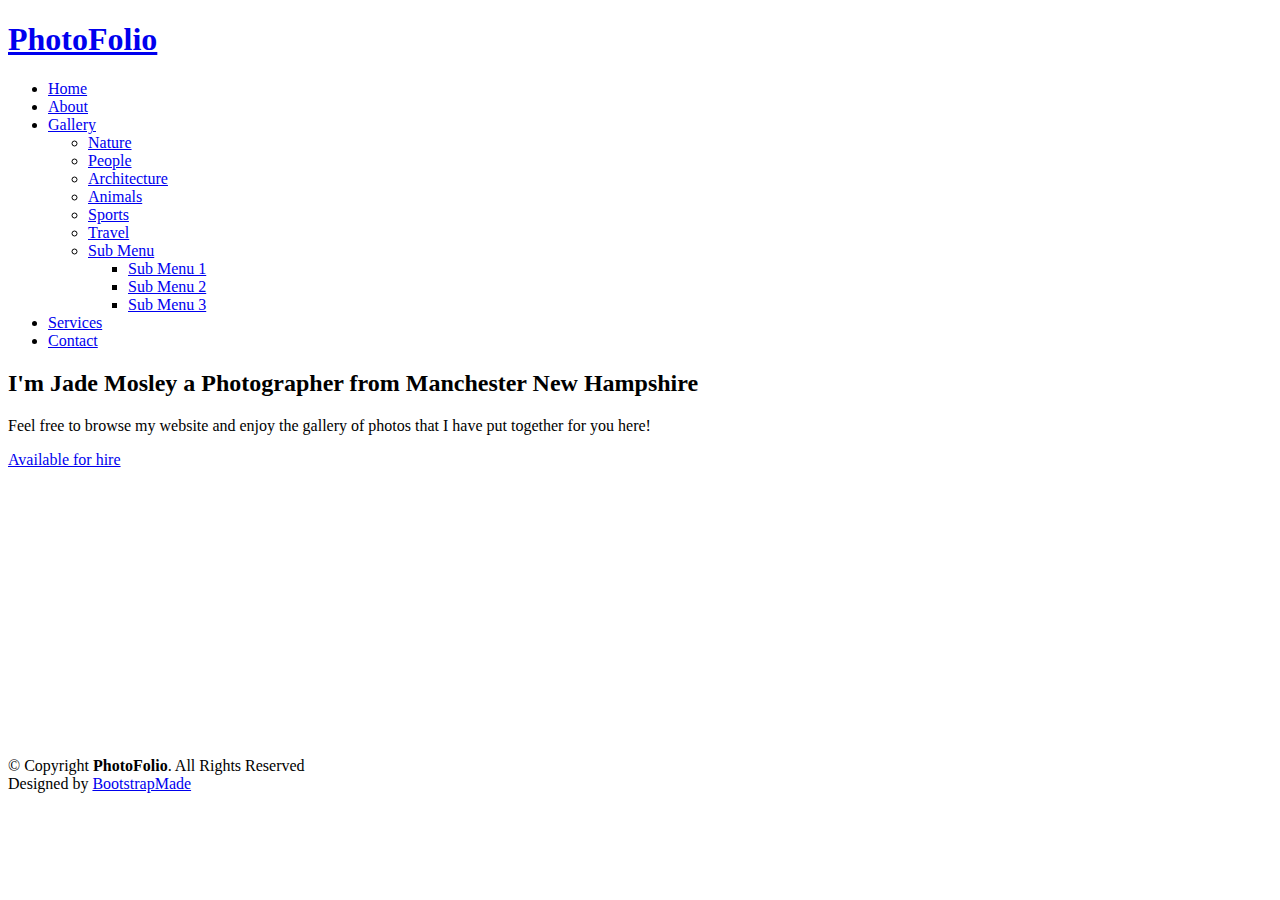
==== index.html @ 931f9623 "Added files" ====
<!DOCTYPE html>
<html lang="en">

<head>
  <meta charset="utf-8">
  <meta content="width=device-width, initial-scale=1.0" name="viewport">

  <title>PhotoFolio Bootstrap Template - Index</title>
  <meta content="" name="description">
  <meta content="" name="keywords">

  <!-- Favicons -->
  <link href="assets/img/favicon.png" rel="icon">
  <link href="assets/img/apple-touch-icon.png" rel="apple-touch-icon">

  <!-- Google Fonts -->
  <link rel="preconnect" href="https://fonts.googleapis.com">
  <link rel="preconnect" href="https://fonts.gstatic.com" crossorigin>
  <link href="https://fonts.googleapis.com/css2?family=Open+Sans:ital,wght@0,300;0,400;0,500;0,600;0,700;1,300;1,400;1,600;1,700&family=Inter:ital,wght@0,300;0,400;0,500;0,600;0,700;1,300;1,400;1,500;1,600;1,700&family=Cardo:ital,wght@0,400;0,700;1,400&display=swap" rel="stylesheet">

  <!-- Vendor CSS Files -->
  <link href="assets/vendor/bootstrap/css/bootstrap.min.css" rel="stylesheet">
  <link href="assets/vendor/bootstrap-icons/bootstrap-icons.css" rel="stylesheet">
  <link href="assets/vendor/swiper/swiper-bundle.min.css" rel="stylesheet">
  <link href="assets/vendor/glightbox/css/glightbox.min.css" rel="stylesheet">
  <link href="assets/vendor/aos/aos.css" rel="stylesheet">

  <!-- Template Main CSS File -->
  <link href="assets/css/main.css" rel="stylesheet">

  <!-- =======================================================
  * Template Name: PhotoFolio - v1.2.0
  * Template URL: https://bootstrapmade.com/photofolio-bootstrap-photography-website-template/
  * Author: BootstrapMade.com
  * License: https://bootstrapmade.com/license/
  ======================================================== -->
</head>

<body>

  <!-- ======= Header ======= -->
  <header id="header" class="header d-flex align-items-center fixed-top">
    <div class="container-fluid d-flex align-items-center justify-content-between">

      <a href="index.html" class="logo d-flex align-items-center  me-auto me-lg-0">
        <!-- Uncomment the line below if you also wish to use an image logo -->
        <!-- <img src="assets/img/logo.png" alt=""> -->
        <i class="bi bi-camera"></i>
        <h1>PhotoFolio</h1>
      </a>

      <nav id="navbar" class="navbar">
        <ul>
          <li><a href="index.html" class="active">Home</a></li>
          <li><a href="about.html">About</a></li>
          <li class="dropdown"><a href="#"><span>Gallery</span> <i class="bi bi-chevron-down dropdown-indicator"></i></a>
            <ul>
              <li><a href="gallery.html">Nature</a></li>
              <li><a href="gallery.html">People</a></li>
              <li><a href="gallery.html">Architecture</a></li>
              <li><a href="gallery.html">Animals</a></li>
              <li><a href="gallery.html">Sports</a></li>
              <li><a href="gallery.html">Travel</a></li>
              <li class="dropdown"><a href="#"><span>Sub Menu</span> <i class="bi bi-chevron-down dropdown-indicator"></i></a>
                <ul>
                  <li><a href="#">Sub Menu 1</a></li>
                  <li><a href="#">Sub Menu 2</a></li>
                  <li><a href="#">Sub Menu 3</a></li>
                </ul>
              </li>
            </ul>
          </li>
          <li><a href="services.html">Services</a></li>
          <li><a href="contact.html">Contact</a></li>
        </ul>
      </nav><!-- .navbar -->

      <div class="header-social-links">
        <a href="#" class="twitter"><i class="bi bi-twitter"></i></a>
        <a href="https://www.facebook.com/switchstarbase" class="facebook"><i class="bi bi-facebook"></i></a>
        <a href="#" class="instagram"><i class="bi bi-instagram"></i></a>
        <a href="#" class="linkedin"><i class="bi bi-linkedin"></i></i></a>
      </div>
      <i class="mobile-nav-toggle mobile-nav-show bi bi-list"></i>
      <i class="mobile-nav-toggle mobile-nav-hide d-none bi bi-x"></i>

    </div>
  </header><!-- End Header -->

  <!-- ======= Hero Section ======= -->
  <section id="hero" class="hero d-flex flex-column justify-content-center align-items-center" data-aos="fade" data-aos-delay="1500">
    <div class="container">
      <div class="row justify-content-center">
        <div class="col-lg-6 text-center">
          <h2>I'm <span>Jade Mosley</span> a Photographer from Manchester New Hampshire</h2>
          <p>Feel free to browse my website and enjoy the gallery of photos that I have put together for you here!</p>
          <a href="contact.html" class="btn-get-started">Available for hire</a>
        </div>
      </div>
    </div>
  </section><!-- End Hero Section -->

  <main id="main" data-aos="fade" data-aos-delay="1500">

    <!-- ======= Gallery Section ======= -->
    <section id="gallery" class="gallery">
      <div class="container-fluid">

        <div class="row gy-4 justify-content-center">
          <div class="col-xl-3 col-lg-4 col-md-6">
            <div class="gallery-item h-100">
              <img src="assets/img/gallery/gallery-1.jpg" class="img-fluid" alt="">
              <div class="gallery-links d-flex align-items-center justify-content-center">
                <a href="assets/img/gallery/gallery-1.jpg" title="Gallery 1" class="glightbox preview-link"><i class="bi bi-arrows-angle-expand"></i></a>
                <a href="gallery-single.html" class="details-link"><i class="bi bi-link-45deg"></i></a>
              </div>
            </div>
          </div><!-- End Gallery Item -->
          <div class="col-xl-3 col-lg-4 col-md-6">
            <div class="gallery-item h-100">
              <img src="assets/img/gallery/gallery-2.jpg" class="img-fluid" alt="">
              <div class="gallery-links d-flex align-items-center justify-content-center">
                <a href="assets/img/gallery/gallery-2.jpg" title="Gallery 2" class="glightbox preview-link"><i class="bi bi-arrows-angle-expand"></i></a>
                <a href="gallery-single.html" class="details-link"><i class="bi bi-link-45deg"></i></a>
              </div>
            </div>
          </div><!-- End Gallery Item -->
          <div class="col-xl-3 col-lg-4 col-md-6">
            <div class="gallery-item h-100">
              <img src="assets/img/gallery/gallery-3.jpg" class="img-fluid" alt="">
              <div class="gallery-links d-flex align-items-center justify-content-center">
                <a href="assets/img/gallery/gallery-3.jpg" title="Gallery 3" class="glightbox preview-link"><i class="bi bi-arrows-angle-expand"></i></a>
                <a href="gallery-single.html" class="details-link"><i class="bi bi-link-45deg"></i></a>
              </div>
            </div>
          </div><!-- End Gallery Item -->
          <div class="col-xl-3 col-lg-4 col-md-6">
            <div class="gallery-item h-100">
              <img src="assets/img/gallery/gallery-4.jpg" class="img-fluid" alt="">
              <div class="gallery-links d-flex align-items-center justify-content-center">
                <a href="assets/img/gallery/gallery-4.jpg" title="Gallery 4" class="glightbox preview-link"><i class="bi bi-arrows-angle-expand"></i></a>
                <a href="gallery-single.html" class="details-link"><i class="bi bi-link-45deg"></i></a>
              </div>
            </div>
          </div><!-- End Gallery Item -->
          <div class="col-xl-3 col-lg-4 col-md-6">
            <div class="gallery-item h-100">
              <img src="assets/img/gallery/gallery-5.jpg" class="img-fluid" alt="">
              <div class="gallery-links d-flex align-items-center justify-content-center">
                <a href="assets/img/gallery/gallery-5.jpg" title="Gallery 5" class="glightbox preview-link"><i class="bi bi-arrows-angle-expand"></i></a>
                <a href="gallery-single.html" class="details-link"><i class="bi bi-link-45deg"></i></a>
              </div>
            </div>
          </div><!-- End Gallery Item -->
          <div class="col-xl-3 col-lg-4 col-md-6">
            <div class="gallery-item h-100">
              <img src="assets/img/gallery/gallery-6.jpg" class="img-fluid" alt="">
              <div class="gallery-links d-flex align-items-center justify-content-center">
                <a href="assets/img/gallery/gallery-6.jpg" title="Gallery 6" class="glightbox preview-link"><i class="bi bi-arrows-angle-expand"></i></a>
                <a href="gallery-single.html" class="details-link"><i class="bi bi-link-45deg"></i></a>
              </div>
            </div>
          </div><!-- End Gallery Item -->
          <div class="col-xl-3 col-lg-4 col-md-6">
            <div class="gallery-item h-100">
              <img src="assets/img/gallery/gallery-7.jpg" class="img-fluid" alt="">
              <div class="gallery-links d-flex align-items-center justify-content-center">
                <a href="assets/img/gallery/gallery-7.jpg" title="Gallery 7" class="glightbox preview-link"><i class="bi bi-arrows-angle-expand"></i></a>
                <a href="gallery-single.html" class="details-link"><i class="bi bi-link-45deg"></i></a>
              </div>
            </div>
          </div><!-- End Gallery Item -->
          <div class="col-xl-3 col-lg-4 col-md-6">
            <div class="gallery-item h-100">
              <img src="assets/img/gallery/gallery-8.jpg" class="img-fluid" alt="">
              <div class="gallery-links d-flex align-items-center justify-content-center">
                <a href="assets/img/gallery/gallery-8.jpg" title="Gallery 8" class="glightbox preview-link"><i class="bi bi-arrows-angle-expand"></i></a>
                <a href="gallery-single.html" class="details-link"><i class="bi bi-link-45deg"></i></a>
              </div>
            </div>
          </div><!-- End Gallery Item -->
          <div class="col-xl-3 col-lg-4 col-md-6">
            <div class="gallery-item h-100">
              <img src="assets/img/gallery/gallery-9.jpg" class="img-fluid" alt="">
              <div class="gallery-links d-flex align-items-center justify-content-center">
                <a href="assets/img/gallery/gallery-9.jpg" title="Gallery 9" class="glightbox preview-link"><i class="bi bi-arrows-angle-expand"></i></a>
                <a href="gallery-single.html" class="details-link"><i class="bi bi-link-45deg"></i></a>
              </div>
            </div>
          </div><!-- End Gallery Item -->
          <div class="col-xl-3 col-lg-4 col-md-6">
            <div class="gallery-item h-100">
              <img src="assets/img/gallery/gallery-10.jpg" class="img-fluid" alt="">
              <div class="gallery-links d-flex align-items-center justify-content-center">
                <a href="assets/img/gallery/gallery-10.jpg" title="Gallery 10" class="glightbox preview-link"><i class="bi bi-arrows-angle-expand"></i></a>
                <a href="gallery-single.html" class="details-link"><i class="bi bi-link-45deg"></i></a>
              </div>
            </div>
          </div><!-- End Gallery Item -->
          <div class="col-xl-3 col-lg-4 col-md-6">
            <div class="gallery-item h-100">
              <img src="assets/img/gallery/gallery-11.jpg" class="img-fluid" alt="">
              <div class="gallery-links d-flex align-items-center justify-content-center">
                <a href="assets/img/gallery/gallery-11.jpg" title="Gallery 11" class="glightbox preview-link"><i class="bi bi-arrows-angle-expand"></i></a>
                <a href="gallery-single.html" class="details-link"><i class="bi bi-link-45deg"></i></a>
              </div>
            </div>
          </div><!-- End Gallery Item -->
          <div class="col-xl-3 col-lg-4 col-md-6">
            <div class="gallery-item h-100">
              <img src="assets/img/gallery/gallery-12.jpg" class="img-fluid" alt="">
              <div class="gallery-links d-flex align-items-center justify-content-center">
                <a href="assets/img/gallery/gallery-12.jpg" title="Gallery 12" class="glightbox preview-link"><i class="bi bi-arrows-angle-expand"></i></a>
                <a href="gallery-single.html" class="details-link"><i class="bi bi-link-45deg"></i></a>
              </div>
            </div>
          </div><!-- End Gallery Item -->
          <div class="col-xl-3 col-lg-4 col-md-6">
            <div class="gallery-item h-100">
              <img src="assets/img/gallery/gallery-13.jpg" class="img-fluid" alt="">
              <div class="gallery-links d-flex align-items-center justify-content-center">
                <a href="assets/img/gallery/gallery-13.jpg" title="Gallery 13" class="glightbox preview-link"><i class="bi bi-arrows-angle-expand"></i></a>
                <a href="gallery-single.html" class="details-link"><i class="bi bi-link-45deg"></i></a>
              </div>
            </div>
          </div><!-- End Gallery Item -->
          <div class="col-xl-3 col-lg-4 col-md-6">
            <div class="gallery-item h-100">
              <img src="assets/img/gallery/gallery-14.jpg" class="img-fluid" alt="">
              <div class="gallery-links d-flex align-items-center justify-content-center">
                <a href="assets/img/gallery/gallery-14.jpg" title="Gallery 14" class="glightbox preview-link"><i class="bi bi-arrows-angle-expand"></i></a>
                <a href="gallery-single.html" class="details-link"><i class="bi bi-link-45deg"></i></a>
              </div>
            </div>
          </div><!-- End Gallery Item -->
          <div class="col-xl-3 col-lg-4 col-md-6">
            <div class="gallery-item h-100">
              <img src="assets/img/gallery/gallery-15.jpg" class="img-fluid" alt="">
              <div class="gallery-links d-flex align-items-center justify-content-center">
                <a href="assets/img/gallery/gallery-15.jpg" title="Gallery 15" class="glightbox preview-link"><i class="bi bi-arrows-angle-expand"></i></a>
                <a href="gallery-single.html" class="details-link"><i class="bi bi-link-45deg"></i></a>
              </div>
            </div>
          </div><!-- End Gallery Item -->
          <div class="col-xl-3 col-lg-4 col-md-6">
            <div class="gallery-item h-100">
              <img src="assets/img/gallery/gallery-16.jpg" class="img-fluid" alt="">
              <div class="gallery-links d-flex align-items-center justify-content-center">
                <a href="assets/img/gallery/gallery-16.jpg" title="Gallery 16" class="glightbox preview-link"><i class="bi bi-arrows-angle-expand"></i></a>
                <a href="gallery-single.html" class="details-link"><i class="bi bi-link-45deg"></i></a>
              </div>
            </div>
          </div><!-- End Gallery Item -->

        </div>

      </div>
    </section><!-- End Gallery Section -->

  </main><!-- End #main -->

  <!-- ======= Footer ======= -->
  <footer id="footer" class="footer">
    <div class="container">
      <div class="copyright">
        &copy; Copyright <strong><span>PhotoFolio</span></strong>. All Rights Reserved
      </div>
      <div class="credits">
        <!-- All the links in the footer should remain intact. -->
        <!-- You can delete the links only if you purchased the pro version. -->
        <!-- Licensing information: https://bootstrapmade.com/license/ -->
        <!-- Purchase the pro version with working PHP/AJAX contact form: https://bootstrapmade.com/photofolio-bootstrap-photography-website-template/ -->
        Designed by <a href="https://bootstrapmade.com/">BootstrapMade</a>
      </div>
    </div>
  </footer><!-- End Footer -->

  <a href="#" class="scroll-top d-flex align-items-center justify-content-center"><i class="bi bi-arrow-up-short"></i></a>

  <div id="preloader">
    <div class="line"></div>
  </div>

  <!-- Vendor JS Files -->
  <script src="assets/vendor/bootstrap/js/bootstrap.bundle.min.js"></script>
  <script src="assets/vendor/swiper/swiper-bundle.min.js"></script>
  <script src="assets/vendor/glightbox/js/glightbox.min.js"></script>
  <script src="assets/vendor/aos/aos.js"></script>
  <script src="assets/vendor/php-email-form/validate.js"></script>

  <!-- Template Main JS File -->
  <script src="assets/js/main.js"></script>

</body>

</html>
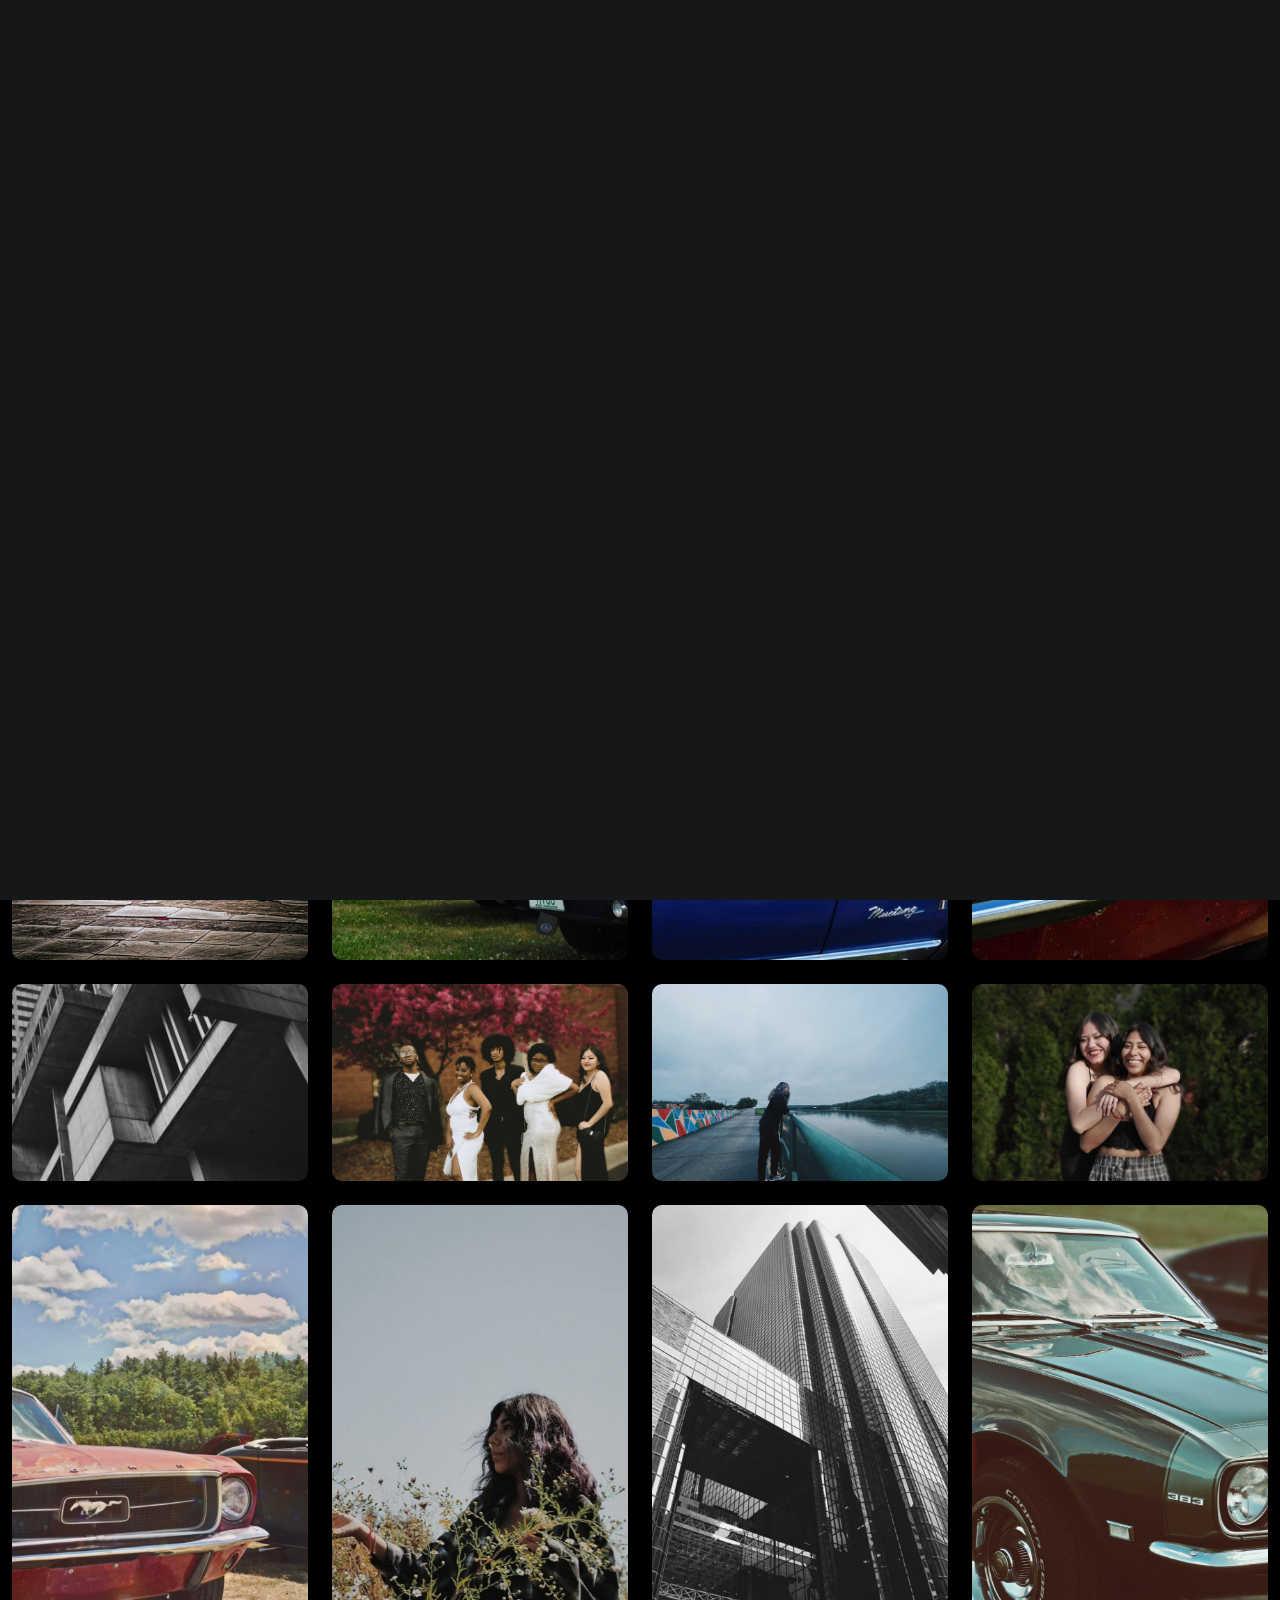
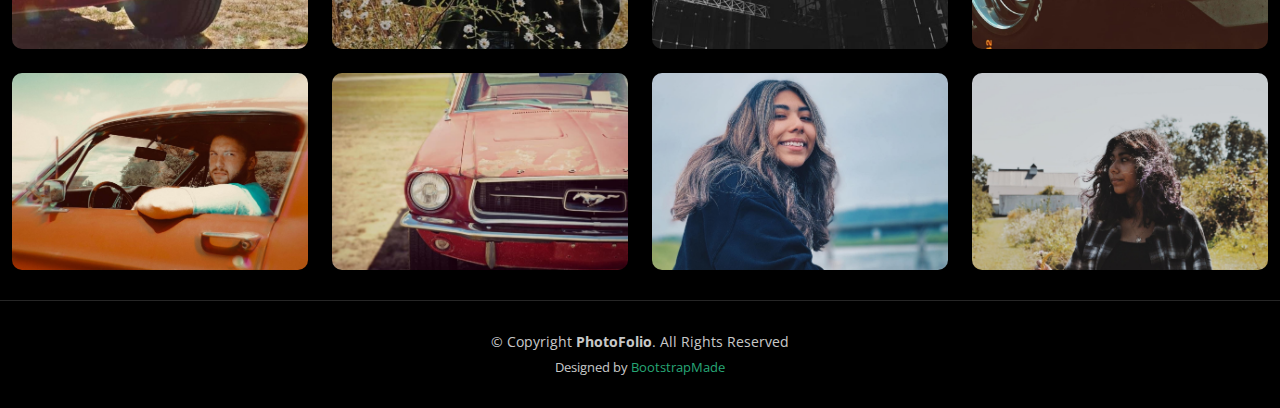
==== commit b6c6db0c: "Update index.html" ====
--- a/index.html
+++ b/index.html
@@ -5,7 +5,7 @@
   <meta charset="utf-8">
   <meta content="width=device-width, initial-scale=1.0" name="viewport">
 
-  <title>PhotoFolio Bootstrap Template - Index</title>
+  <title>Jade Mosley - Index</title>
   <meta content="" name="description">
   <meta content="" name="keywords">
 
@@ -293,4 +293,4 @@
 
 </body>
 
-</html>+</html>
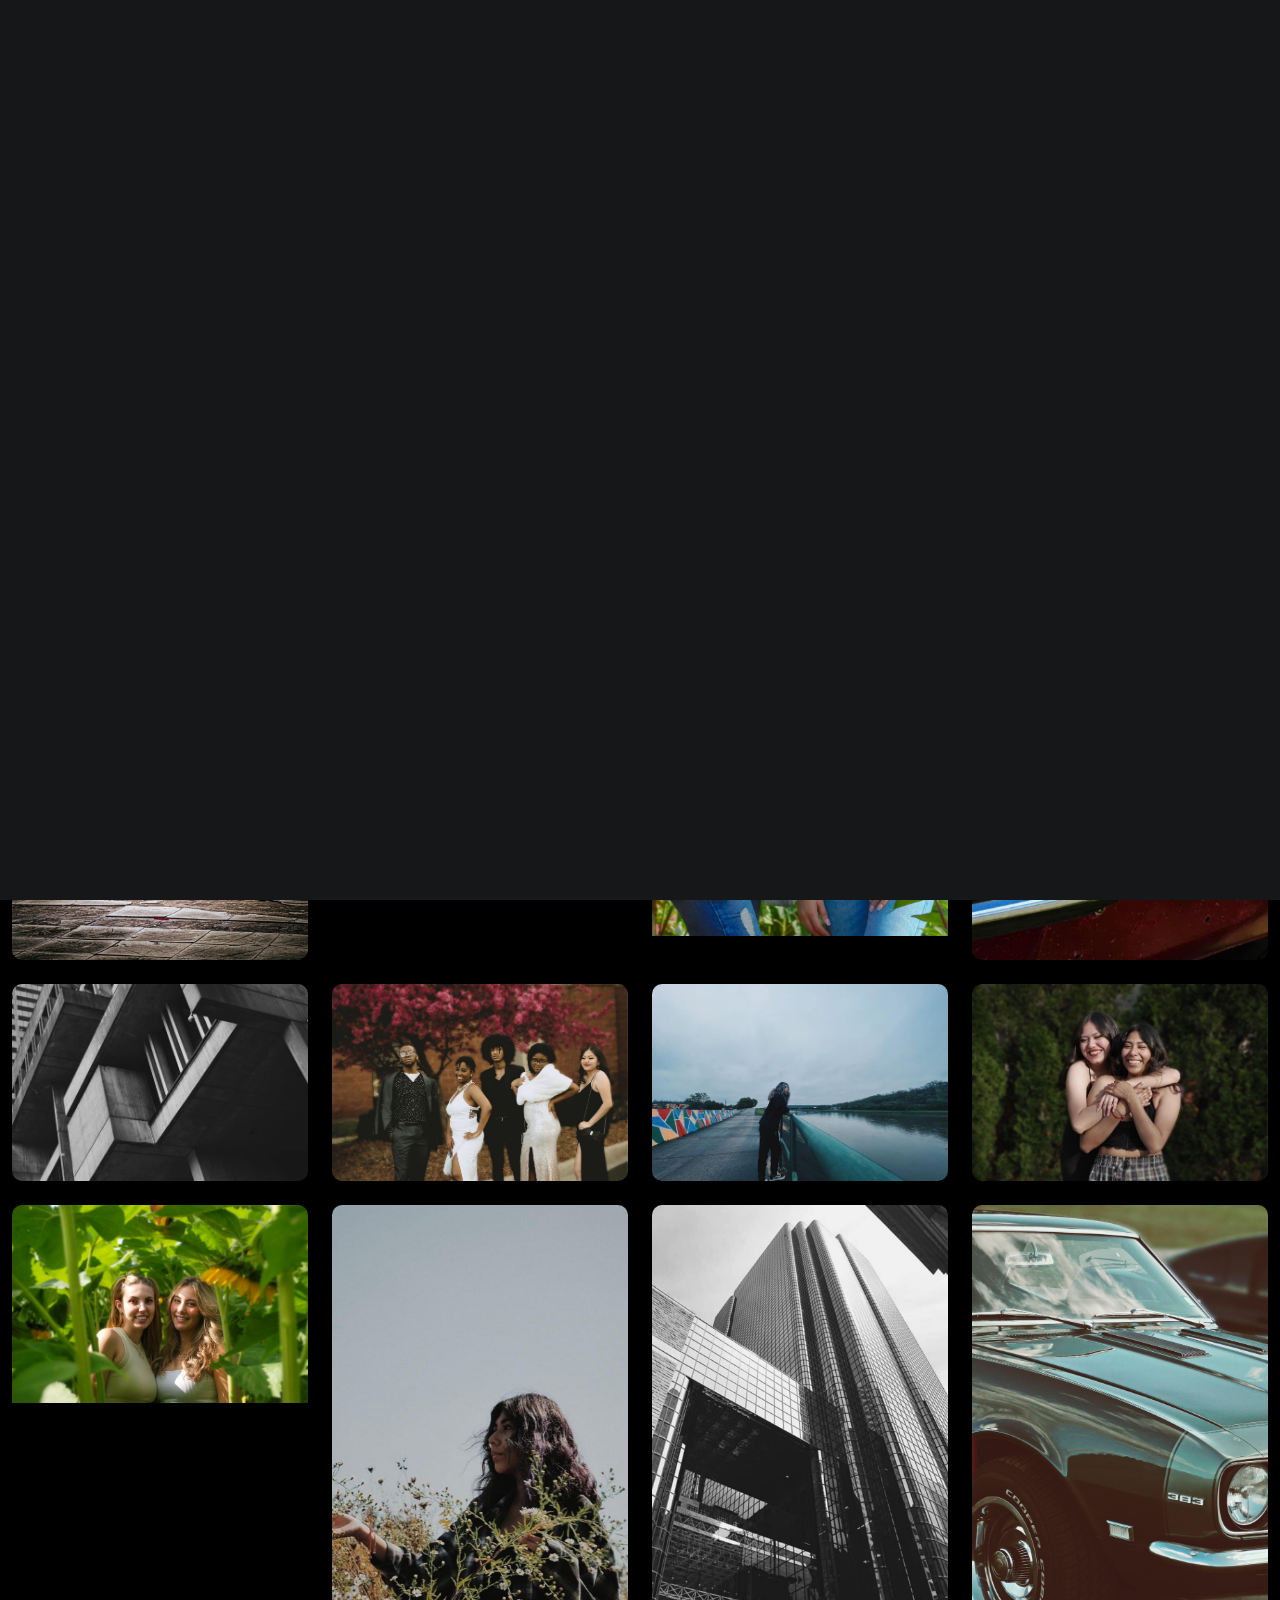
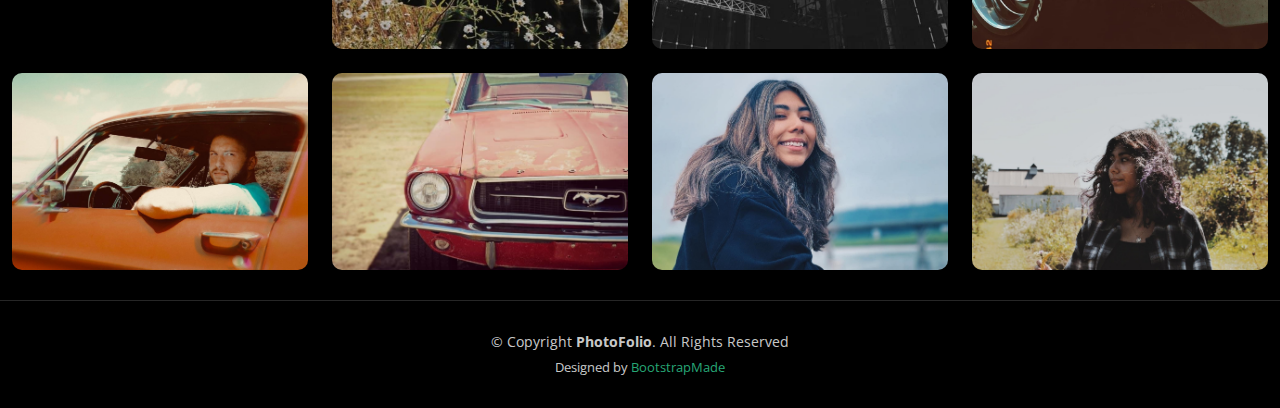
==== commit 77d8c546: "finished set up" ====
--- a/index.html
+++ b/index.html
@@ -55,19 +55,13 @@
           <li><a href="about.html">About</a></li>
           <li class="dropdown"><a href="#"><span>Gallery</span> <i class="bi bi-chevron-down dropdown-indicator"></i></a>
             <ul>
-              <li><a href="gallery.html">Nature</a></li>
-              <li><a href="gallery.html">People</a></li>
-              <li><a href="gallery.html">Architecture</a></li>
-              <li><a href="gallery.html">Animals</a></li>
-              <li><a href="gallery.html">Sports</a></li>
-              <li><a href="gallery.html">Travel</a></li>
-              <li class="dropdown"><a href="#"><span>Sub Menu</span> <i class="bi bi-chevron-down dropdown-indicator"></i></a>
-                <ul>
-                  <li><a href="#">Sub Menu 1</a></li>
-                  <li><a href="#">Sub Menu 2</a></li>
-                  <li><a href="#">Sub Menu 3</a></li>
-                </ul>
-              </li>
+              <li><a href="nature.html">Nature</a></li>
+              <li><a href="people.html">People</a></li>
+			  <li><a href="vehicles.html">Vehicles</a></li>
+              <li><a href="architecture.html">Architecture</a></li>
+              <li><a href="animals.html">Animals</a></li>
+              <li><a href="groups.html">Groups</a></li>
+              <li><a href="seasonal.html">Seasonal</a></li>
             </ul>
           </li>
           <li><a href="services.html">Services</a></li>
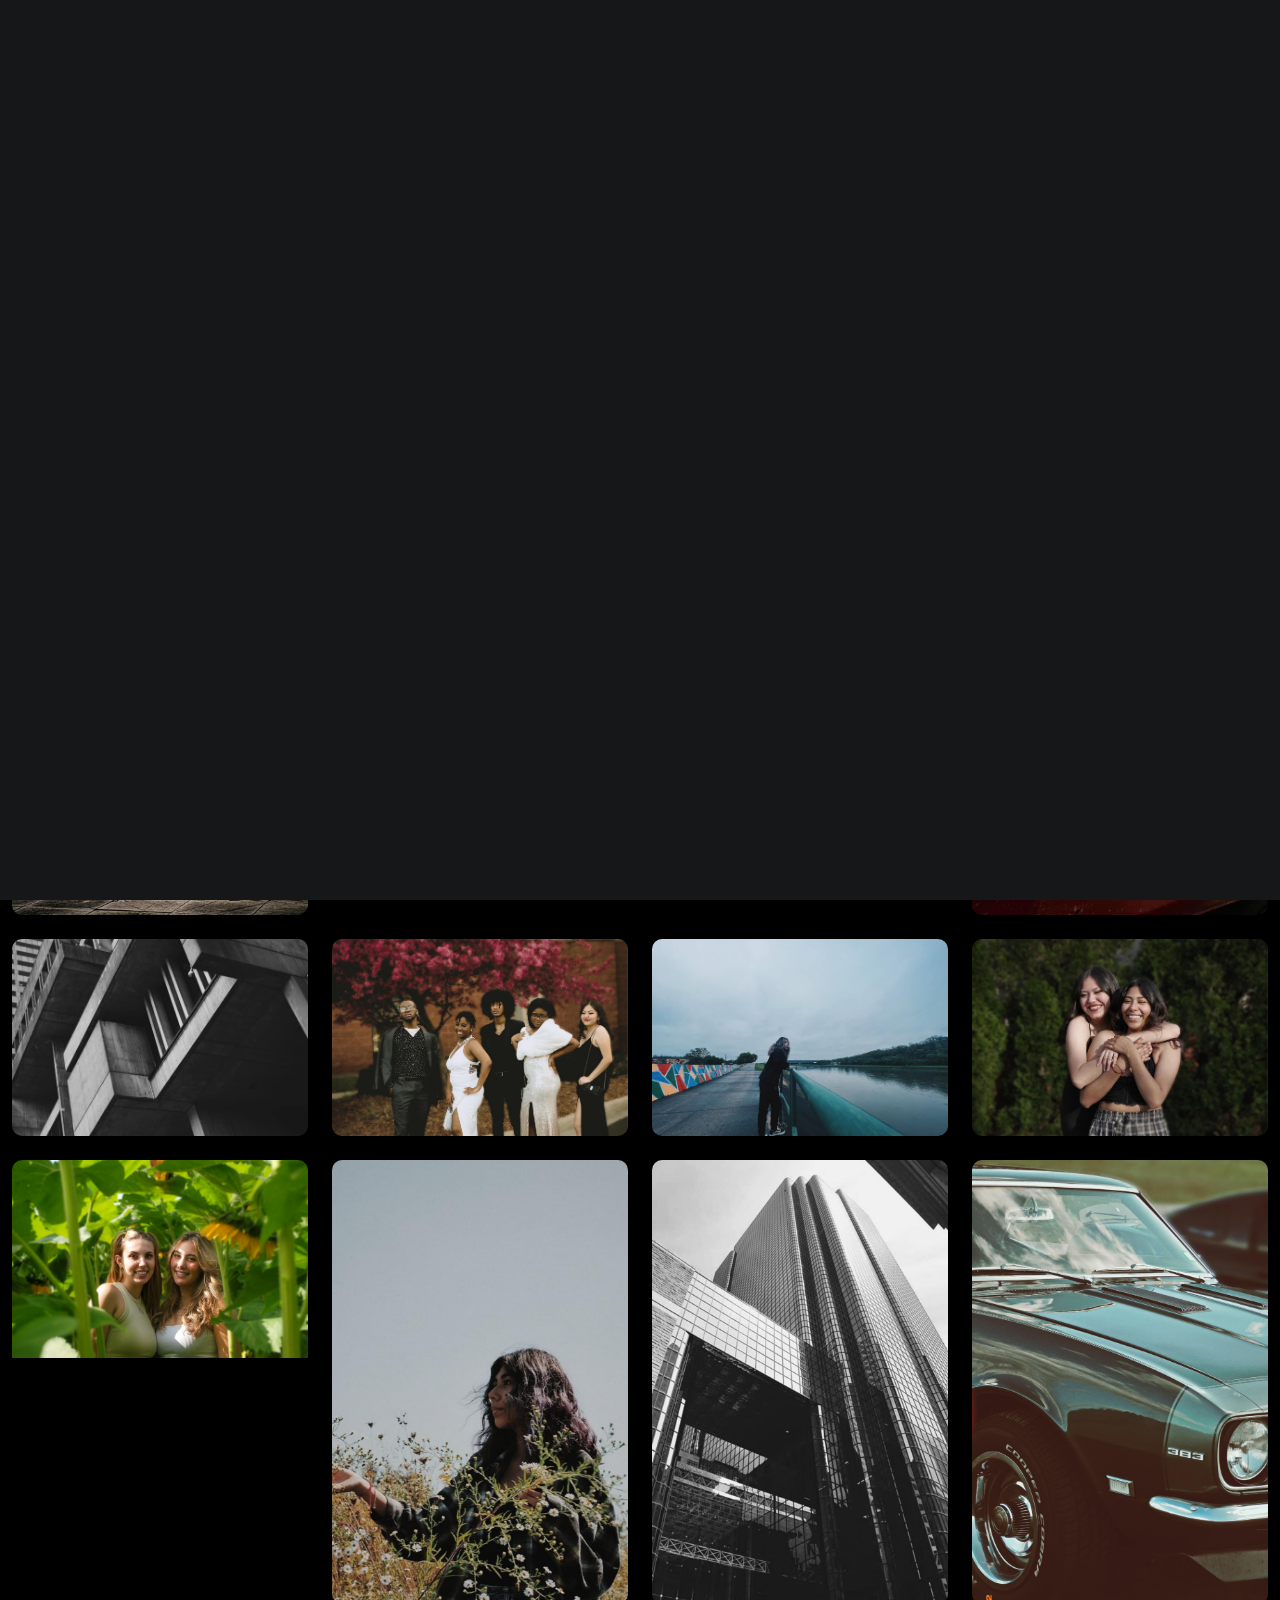
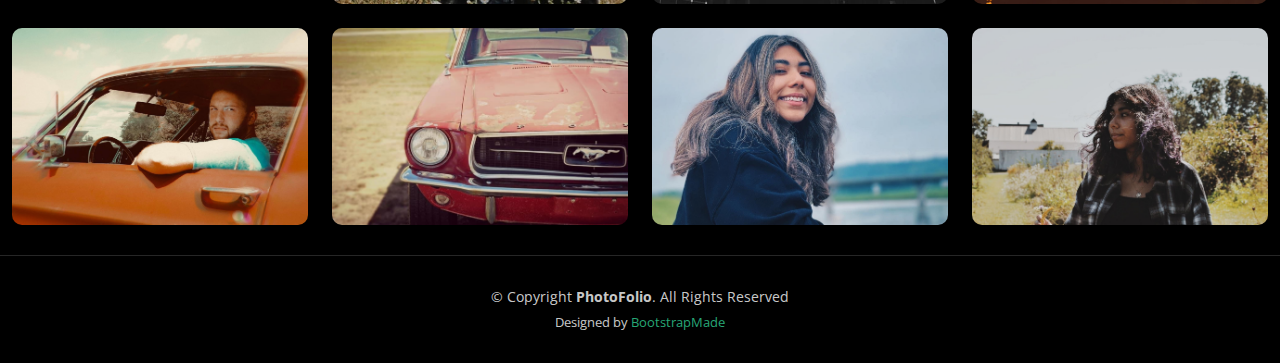
==== commit 435096cb: "Fixed Button" ====
--- a/index.html
+++ b/index.html
@@ -42,11 +42,25 @@
   <header id="header" class="header d-flex align-items-center fixed-top">
     <div class="container-fluid d-flex align-items-center justify-content-between">
 
-      <a href="index.html" class="logo d-flex align-items-center  me-auto me-lg-0">
-        <!-- Uncomment the line below if you also wish to use an image logo -->
-        <!-- <img src="assets/img/logo.png" alt=""> -->
-        <i class="bi bi-camera"></i>
-        <h1>PhotoFolio</h1>
+<!--href="index.html"-->
+      <a  class="logo d-flex align-items-center  me-auto me-lg-0">
+				<!-- Google Calendar Appointment Scheduling begin -->
+		<link href="https://calendar.google.com/calendar/scheduling-button-script.css" rel="stylesheet">
+		<script src="https://calendar.google.com/calendar/scheduling-button-script.js" async></script>
+		<script>
+		(function() {
+		  var target = document.currentScript;
+		  window.addEventListener('load', function() {
+			calendar.schedulingButton.load({
+			  url: 'https://calendar.google.com/calendar/appointments/schedules/AcZssZ1YKCFYHg60bjOYobyBLIazOvMq4VBSmwSDbV8H3Re_6KF9Ktpf6WGbzN6Gl9Ix8hrH0S0OAoEN?gv=true',
+			  color: '#27A776',
+			  label: 'Book an appointment',
+			  target,
+			});
+		  });
+		})();
+		</script>
+		<!-- end Google Calendar Appointment Scheduling -->
       </a>
 
       <nav id="navbar" class="navbar">
@@ -56,8 +70,8 @@
           <li class="dropdown"><a href="#"><span>Gallery</span> <i class="bi bi-chevron-down dropdown-indicator"></i></a>
             <ul>
               <li><a href="nature.html">Nature</a></li>
-              <li><a href="people.html">People</a></li>
-			  <li><a href="vehicles.html">Vehicles</a></li>
+              <li><a href="portraits.html">Portraits</a></li>
+			        <li><a href="vehicles.html">Vehicles</a></li>
               <li><a href="architecture.html">Architecture</a></li>
               <li><a href="animals.html">Animals</a></li>
               <li><a href="groups.html">Groups</a></li>
@@ -70,10 +84,8 @@
       </nav><!-- .navbar -->
 
       <div class="header-social-links">
-        <a href="#" class="twitter"><i class="bi bi-twitter"></i></a>
         <a href="https://www.facebook.com/switchstarbase" class="facebook"><i class="bi bi-facebook"></i></a>
         <a href="#" class="instagram"><i class="bi bi-instagram"></i></a>
-        <a href="#" class="linkedin"><i class="bi bi-linkedin"></i></i></a>
       </div>
       <i class="mobile-nav-toggle mobile-nav-show bi bi-list"></i>
       <i class="mobile-nav-toggle mobile-nav-hide d-none bi bi-x"></i>
@@ -88,7 +100,7 @@
         <div class="col-lg-6 text-center">
           <h2>I'm <span>Jade Mosley</span> a Photographer from Manchester New Hampshire</h2>
           <p>Feel free to browse my website and enjoy the gallery of photos that I have put together for you here!</p>
-          <a href="contact.html" class="btn-get-started">Available for hire</a>
+          
         </div>
       </div>
     </div>
